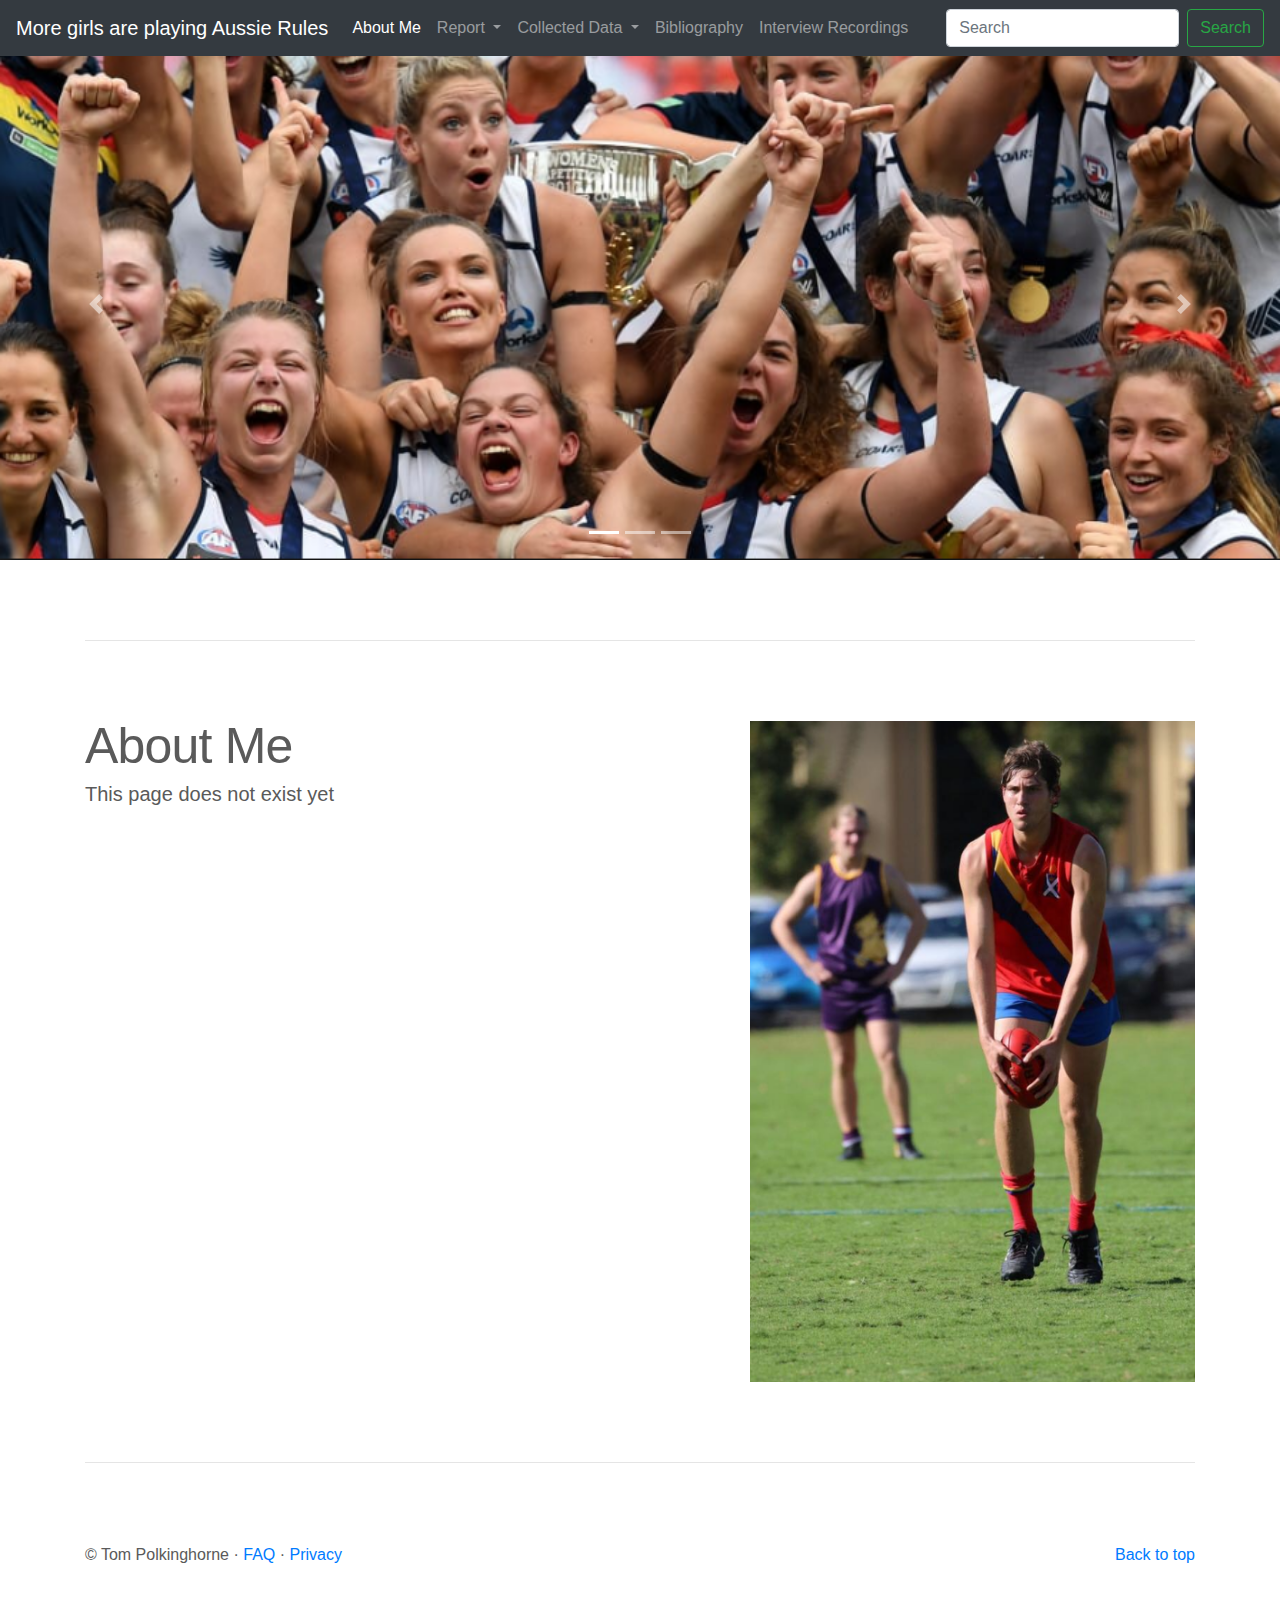
==== index.html @ 3255f3d1 "Hosting my files for MMOS" ====
<!doctype html>
<html lang="en">
  <head>
    <meta charset="utf-8">
    <meta name="viewport" content="width=device-width, initial-scale=1, shrink-to-fit=no">
    <meta name="description" content="">
    <meta name="author" content="">
    <link rel="icon" href="./images/favicon.ico">

    <title>Carousel Template for Bootstrap</title>

    <!-- Bootstrap core CSS -->
    <link href="./css/bootstrap.min.css" rel="stylesheet">

    <!-- Custom styles for this template -->
    <link href="./css/carousel.css" rel="stylesheet">
    <link href="./css/index.css" rel="stylesheet">

  </head>
  <body>

    <header>
      <nav class="navbar navbar-expand-md navbar-dark fixed-top bg-dark">
        <a class="navbar-brand" href="index.html">More girls are playing Aussie Rules</a>
        <button class="navbar-toggler" type="button" data-toggle="collapse" data-target="#navbarCollapse" aria-controls="navbarCollapse" aria-expanded="false" aria-label="Toggle navigation">
          <span class="navbar-toggler-icon"></span>
        </button>
        <div class="collapse navbar-collapse" id="navbarCollapse">
          <ul class="navbar-nav mr-auto">
            <li class="nav-item active">
              <a class="nav-link" href="index.html">About Me</a>
            </li>
            <li class="nav-item dropdown">
            <a class="nav-link dropdown-toggle" href="#" id="navbarDropdown" role="button" data-toggle="dropdown" aria-haspopup="true" aria-expanded="false">
              Report
            </a>
            <div class="dropdown-menu" aria-labelledby="navbarDropdown">
              <a class="dropdown-item" href="constraints.html">Constraints</a>
              <a class="dropdown-item" href="scope.html">Scope of Solution</a>
              <a class="dropdown-item" href="hypothesis.html">Hypothesis</a>
              <a class="dropdown-item" href="justification.html">Justification</a>
              <a class="dropdown-item" href="conclusion.html">Conclusion</a>
              </div>
            </li>
            <li class="nav-item dropdown">
            <a class="nav-link dropdown-toggle" href="#" id="navbarDropdown" role="button" data-toggle="dropdown" aria-haspopup="true" aria-expanded="false">
              Collected Data
            </a>
            <div class="dropdown-menu" aria-labelledby="navbarDropdown">
              <a class="dropdown-item" href="primary.html">Primary Data</a>
              <a class="dropdown-item" href="secondary.html">Secondary Data</a>
              </div>
            </li>
            <li class="nav-item">
              <a class="nav-link" href="bibliography.html">Bibliography</a>
            </li>
            <li class="nav-item">
              <a class="nav-link" href="interview.html">Interview Recordings</a>
            </li>
          </ul>
          <form class="form-inline mt-2 mt-md-0">
            <input class="form-control mr-sm-2" type="text" placeholder="Search" aria-label="Search">
            <button class="btn btn-outline-success my-2 my-sm-0" type="submit">Search</button>
          </form>
        </div>
      </nav>
    </header>

    <main role="main">

      <div id="demo" class="carousel slide" data-ride="carousel">

  <!-- Indicators -->
  <ul class="carousel-indicators">
    <li data-target="#demo" data-slide-to="0" class="active"></li>
    <li data-target="#demo" data-slide-to="1"></li>
    <li data-target="#demo" data-slide-to="2"></li>
  </ul>

  <!-- The slideshow -->
  <div class="carousel-inner">
    <div class="carousel-item active">
      <img src="./images/adelaide.jpg" alt="Los Angeles" width="1100" height="500">
    </div>
    <div class="carousel-item">
      <img src="./images/brisbane.jpg" alt="Chicago" width="1100" height="500">
    </div>
    <div class="carousel-item">
      <img src="./images/fremantle.jpg" alt="New York" width="1100" height="500">
    </div>
  </div>
  <!-- Left and right controls -->
  <a class="carousel-control-prev" href="#demo" data-slide="prev">
    <span class="carousel-control-prev-icon"></span>
  </a>
  <a class="carousel-control-next" href="#demo" data-slide="next">
    <span class="carousel-control-next-icon"></span>
  </a>
</div>


      <!-- Marketing messaging and featurettes
      ================================================== -->
      <!-- Wrap the rest of the page in another container to center all the content. -->

      <div class="container marketing">

      <hr class="featurette-divider">

        <div class="row featurette">
          <div class="col-md-7">
            <h2 class="featurette-heading">About Me</h2>
            <p class="lead">This page does not exist yet</p>
          </div>
          <div class="col-md-5">
            <img class="featurette-image img-fluid mx-auto" src="./images/tompolk.jpg" alt="Generic placeholder image">
          </div>
        </div>

        <hr class="featurette-divider">



      </div><!-- /.container -->


      <!-- FOOTER -->
      <footer class="container">
        <p class="float-right"><a href="#">Back to top</a></p>
        <p>&copy; Tom Polkinghorne &middot; <a href="faq.html">FAQ</a> &middot; <a href="privacy.html">Privacy</a></p>
      </footer>
    </main>

    <!-- Bootstrap core JavaScript
    ================================================== -->
    <!-- Placed at the end of the document so the pages load faster -->
    <script src="https://code.jquery.com/jquery-3.3.1.slim.min.js" integrity="sha384-q8i/X+965DzO0rT7abK41JStQIAqVgRVzpbzo5smXKp4YfRvH+8abtTE1Pi6jizo" crossorigin="anonymous"></script>
   <script>window.jQuery || document.write('<script src="jquery-slim.min.js"><\/script>')</script>
   <script src="./js/popper.min.js"></script>
   <script src="./js/bootstrap.min.js"></script>
   <!-- Just to make our placeholder images work. Don't actually copy the next line! -->
   <script src="./js/holder.min.js"></script>
 </body>
</html>
---- css/carousel.css ----
/* GLOBAL STYLES
-------------------------------------------------- */
/* Padding below the footer and lighter body text */

body {
  padding-top: 3rem;
  padding-bottom: 3rem;
  color: #5a5a5a;
}


/* CUSTOMIZE THE CAROUSEL
-------------------------------------------------- */

/* Carousel base class */
.carousel {
  margin-bottom: 4rem;
}
/* Since positioning the image, we need to help out the caption */
.carousel-caption {
  bottom: 3rem;
  z-index: 10;
}

/* Declare heights because of positioning of img element */
.carousel-item {
  height: 32rem;
  background-color: #777;
}
.carousel-item > img {
  position: absolute;
  top: 0;
  left: 0;
  min-width: 100%;
  height: 32rem;
}


/* MARKETING CONTENT
-------------------------------------------------- */

/* Center align the text within the three columns below the carousel */
.marketing .col-lg-4 {
  margin-bottom: 1.5rem;
  text-align: center;
}
.marketing h2 {
  font-weight: 400;
}
.marketing .col-lg-4 p {
  margin-right: .75rem;
  margin-left: .75rem;
}


/* Featurettes
------------------------- */

.featurette-divider {
  margin: 5rem 0; /* Space out the Bootstrap <hr> more */
}

/* Thin out the marketing headings */
.featurette-heading {
  font-weight: 300;
  line-height: 1;
  letter-spacing: -.05rem;
}


/* RESPONSIVE CSS
-------------------------------------------------- */

@media (min-width: 40em) {
  /* Bump up size of carousel content */
  .carousel-caption p {
    margin-bottom: 1.25rem;
    font-size: 1.25rem;
    line-height: 1.4;
  }

  .featurette-heading {
    font-size: 50px;
  }
}

@media (min-width: 62em) {
  .featurette-heading {
    margin-top: 7rem;
  }
}
---- css/index.css ----
#carousel1 {
  background: url("http://www.vswans.com.au/files/11169502_10205990753122308_5594855597846672958_o.jpg");
  background-size:cover;
  background-repeat: no-repeat;
  background-position: 30% 20%;
}

#carousel2{
  background: url("");
  background-size:cover;
  background-repeat: no-repeat;
  background-position: 60% 10%;

}

#carousel3{
  background: url("");
  background-size:cover;
  background-repeat: no-repeat;
  background-position: 50% 30%;

}

.featurette-heading {
  margin-top: 0 !important;
}
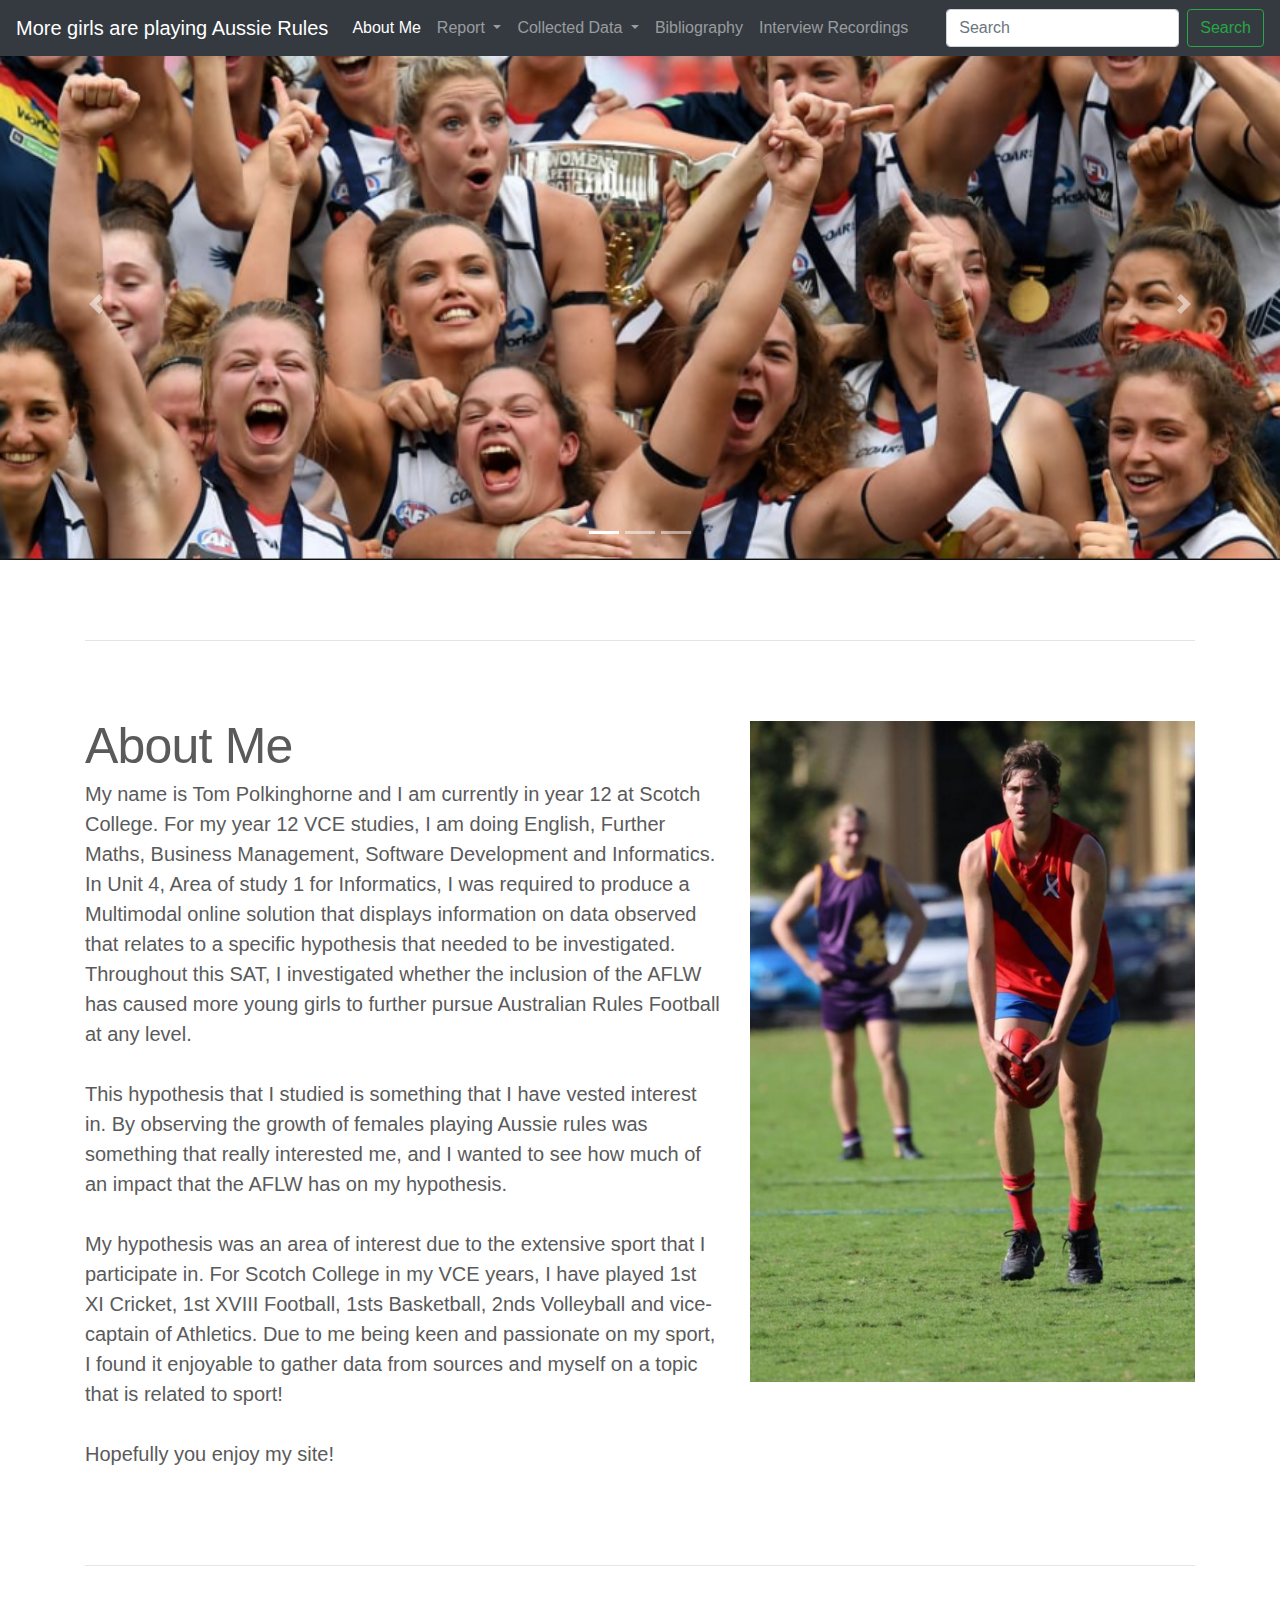
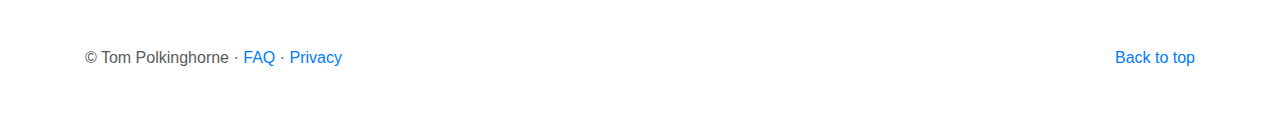
==== commit 556e79ca: "index changes" ====
--- a/index.html
+++ b/index.html
@@ -7,7 +7,7 @@
     <meta name="author" content="">
     <link rel="icon" href="./images/favicon.ico">
 
-    <title>Carousel Template for Bootstrap</title>
+    <title>About Us</title>
 
     <!-- Bootstrap core CSS -->
     <link href="./css/bootstrap.min.css" rel="stylesheet">
@@ -110,7 +110,11 @@
         <div class="row featurette">
           <div class="col-md-7">
             <h2 class="featurette-heading">About Me</h2>
-            <p class="lead">This page does not exist yet</p>
+              <p class="lead">My name is Tom Polkinghorne and I am currently in year 12 at Scotch College. For my year 12 VCE studies, I am doing English, Further Maths, Business Management, Software Development and Informatics. In Unit 4, Area of study 1 for Informatics, I was required to produce a Multimodal online solution that displays information on data observed that relates to a specific hypothesis that needed to be investigated. Throughout this SAT, I investigated whether the inclusion of the AFLW has caused more young girls to further pursue Australian Rules Football at any level.<br><br>
+              This hypothesis that I studied is something that I have vested interest in. By observing the growth of females playing Aussie rules was something that really interested me, and I wanted to see how much of an impact that the AFLW has on my hypothesis.<br><br>
+              My hypothesis was an area of interest due to the extensive sport that I participate in. For Scotch College in my VCE years, I have played 1st XI Cricket, 1st XVIII Football, 1sts Basketball, 2nds Volleyball and vice-captain of Athletics. Due to me being keen and passionate on my sport, I found it enjoyable to gather data from sources and myself on a topic that is related to sport!<br><br>
+              Hopefully you enjoy my site!
+              </p>
           </div>
           <div class="col-md-5">
             <img class="featurette-image img-fluid mx-auto" src="./images/tompolk.jpg" alt="Generic placeholder image">
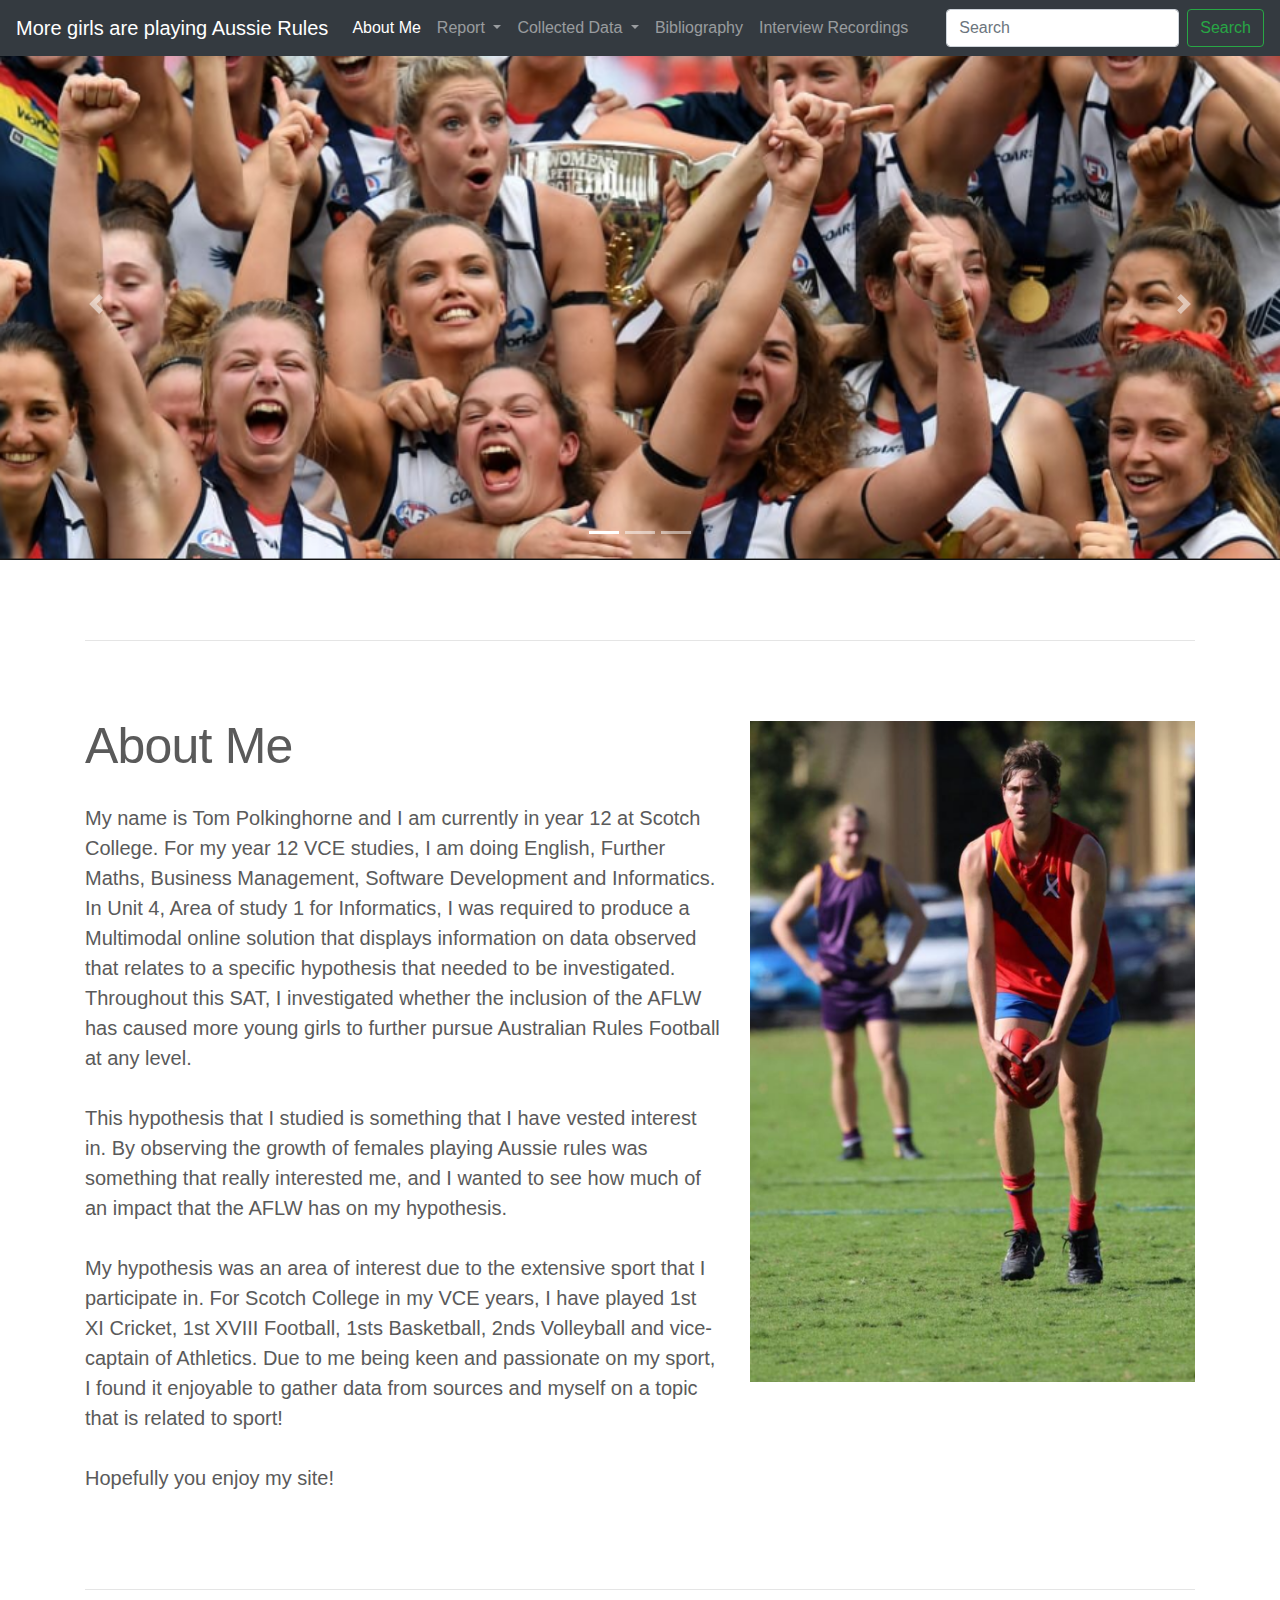
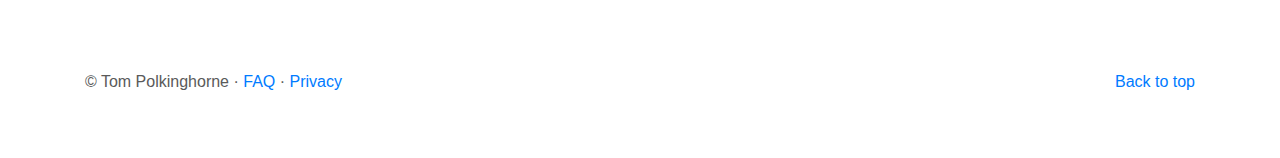
==== commit 12ea9a21: "more changes" ====
--- a/index.html
+++ b/index.html
@@ -7,7 +7,7 @@
     <meta name="author" content="">
     <link rel="icon" href="./images/favicon.ico">
 
-    <title>About Us</title>
+    <title>About Me</title>
 
     <!-- Bootstrap core CSS -->
     <link href="./css/bootstrap.min.css" rel="stylesheet">
@@ -109,7 +109,7 @@
 
         <div class="row featurette">
           <div class="col-md-7">
-            <h2 class="featurette-heading">About Me</h2>
+            <h2 class="featurette-heading">About Me</h2><br>
               <p class="lead">My name is Tom Polkinghorne and I am currently in year 12 at Scotch College. For my year 12 VCE studies, I am doing English, Further Maths, Business Management, Software Development and Informatics. In Unit 4, Area of study 1 for Informatics, I was required to produce a Multimodal online solution that displays information on data observed that relates to a specific hypothesis that needed to be investigated. Throughout this SAT, I investigated whether the inclusion of the AFLW has caused more young girls to further pursue Australian Rules Football at any level.<br><br>
               This hypothesis that I studied is something that I have vested interest in. By observing the growth of females playing Aussie rules was something that really interested me, and I wanted to see how much of an impact that the AFLW has on my hypothesis.<br><br>
               My hypothesis was an area of interest due to the extensive sport that I participate in. For Scotch College in my VCE years, I have played 1st XI Cricket, 1st XVIII Football, 1sts Basketball, 2nds Volleyball and vice-captain of Athletics. Due to me being keen and passionate on my sport, I found it enjoyable to gather data from sources and myself on a topic that is related to sport!<br><br>
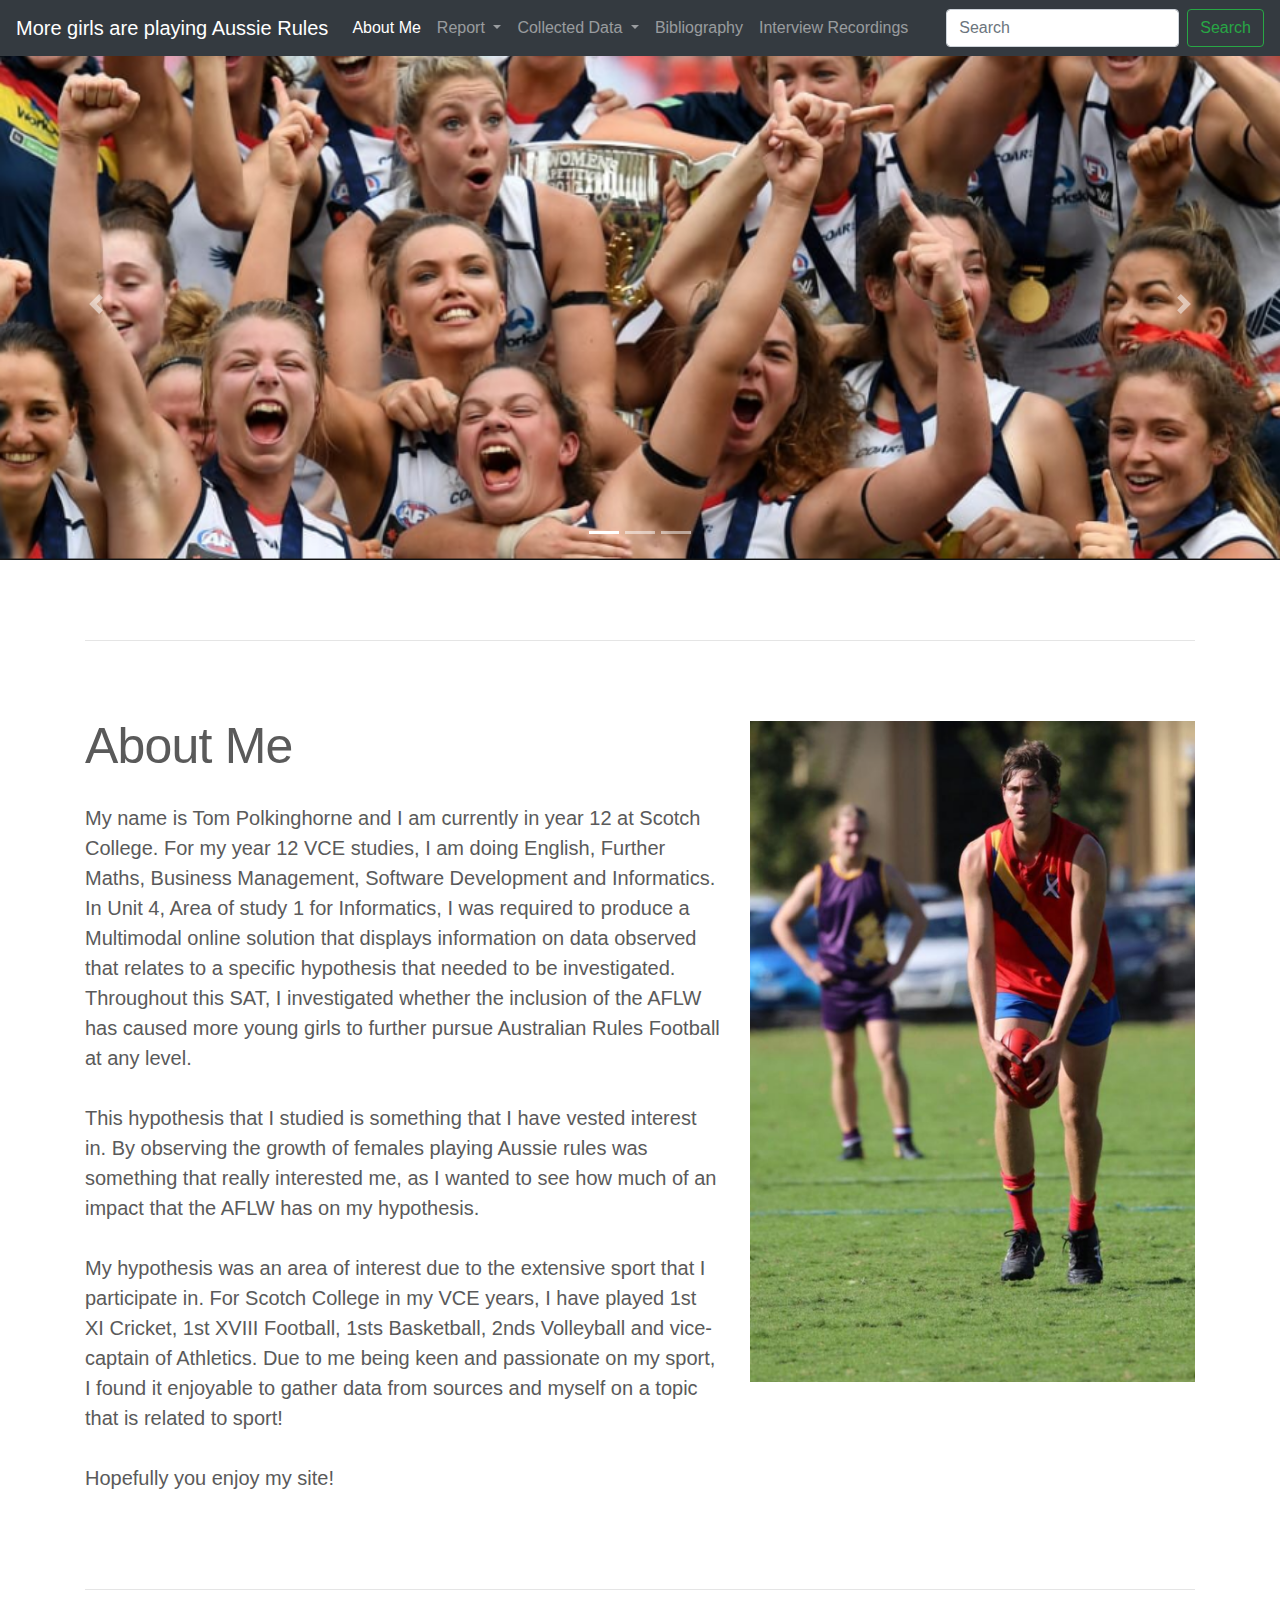
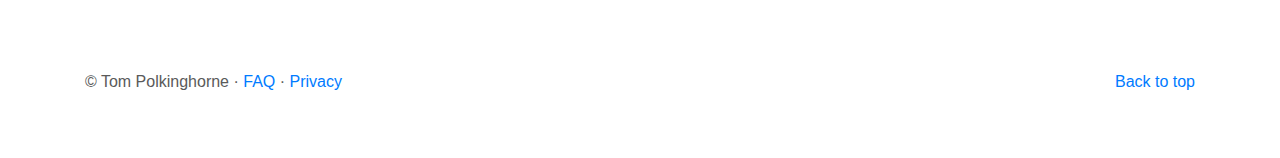
==== commit 83b0b51e: "as" ====
--- a/index.html
+++ b/index.html
@@ -111,7 +111,7 @@
           <div class="col-md-7">
             <h2 class="featurette-heading">About Me</h2><br>
               <p class="lead">My name is Tom Polkinghorne and I am currently in year 12 at Scotch College. For my year 12 VCE studies, I am doing English, Further Maths, Business Management, Software Development and Informatics. In Unit 4, Area of study 1 for Informatics, I was required to produce a Multimodal online solution that displays information on data observed that relates to a specific hypothesis that needed to be investigated. Throughout this SAT, I investigated whether the inclusion of the AFLW has caused more young girls to further pursue Australian Rules Football at any level.<br><br>
-              This hypothesis that I studied is something that I have vested interest in. By observing the growth of females playing Aussie rules was something that really interested me, and I wanted to see how much of an impact that the AFLW has on my hypothesis.<br><br>
+              This hypothesis that I studied is something that I have vested interest in. By observing the growth of females playing Aussie rules was something that really interested me, as I wanted to see how much of an impact that the AFLW has on my hypothesis.<br><br>
               My hypothesis was an area of interest due to the extensive sport that I participate in. For Scotch College in my VCE years, I have played 1st XI Cricket, 1st XVIII Football, 1sts Basketball, 2nds Volleyball and vice-captain of Athletics. Due to me being keen and passionate on my sport, I found it enjoyable to gather data from sources and myself on a topic that is related to sport!<br><br>
               Hopefully you enjoy my site!
               </p>
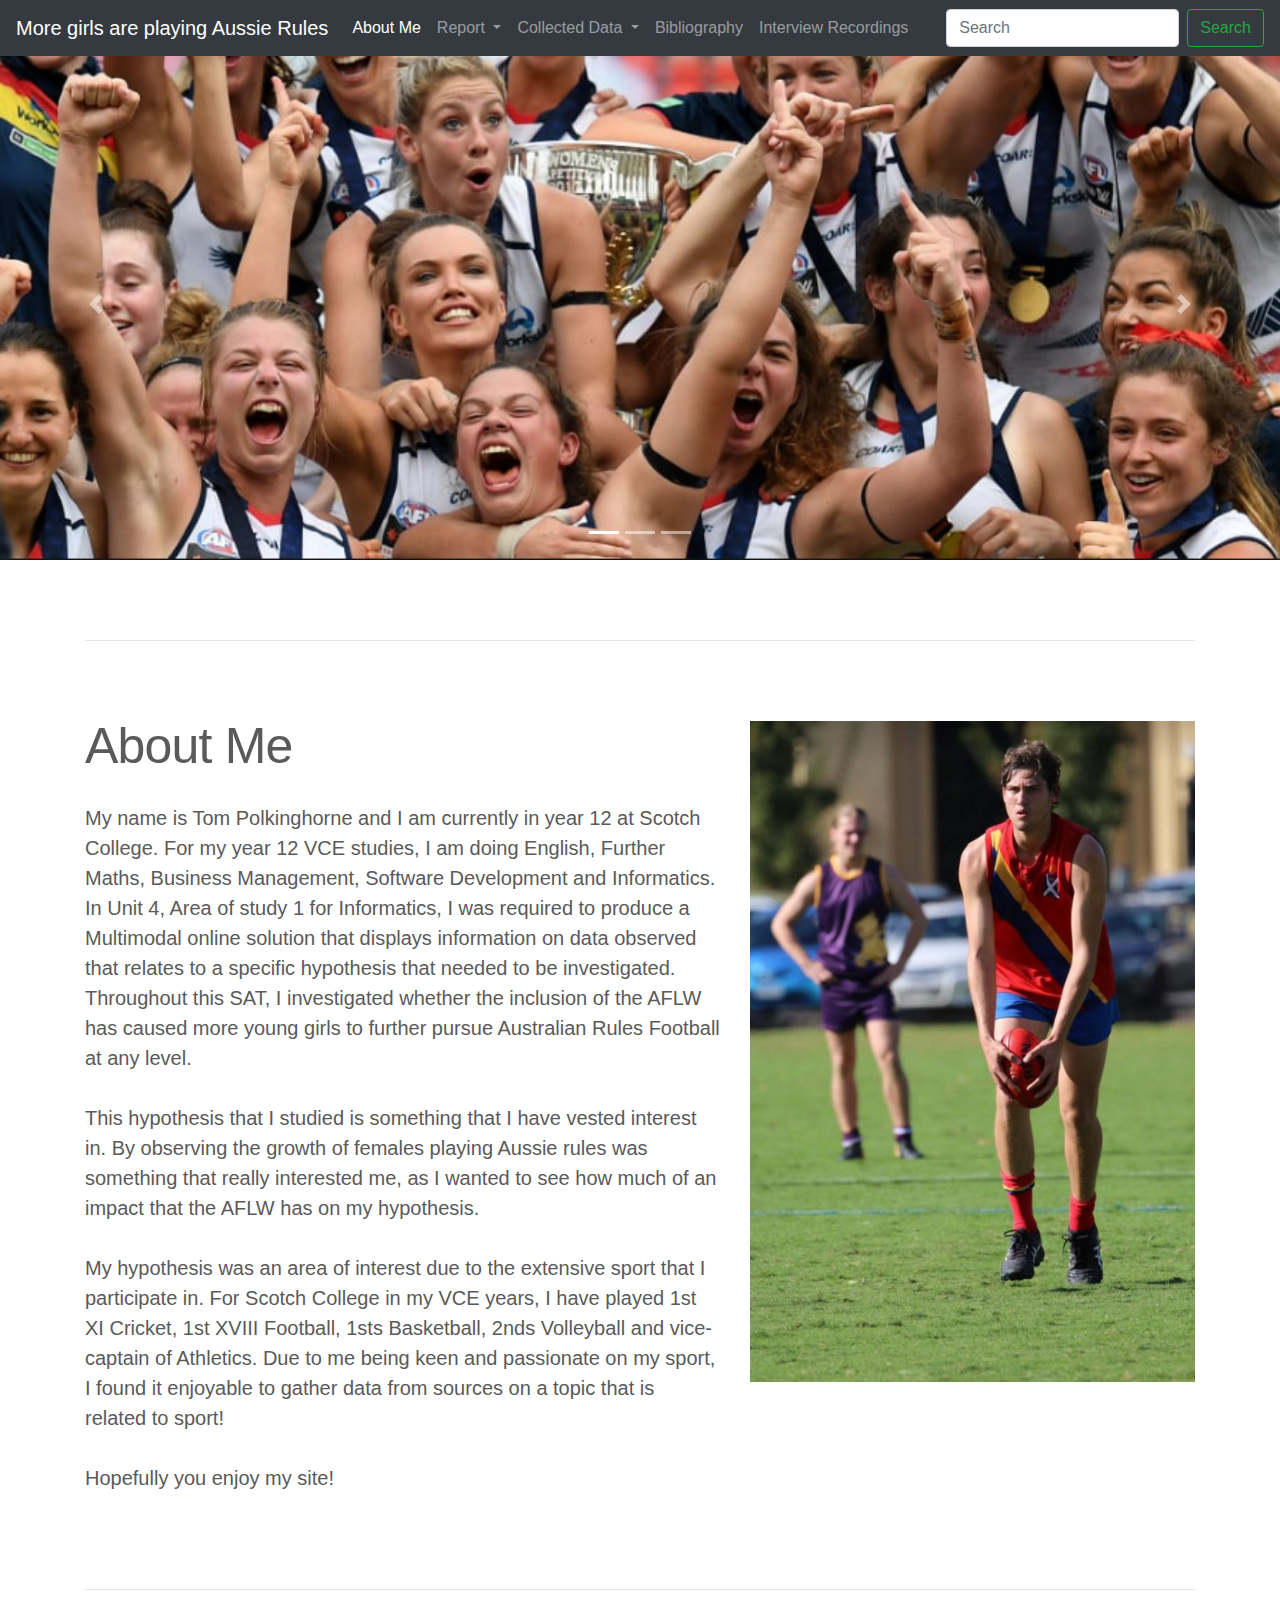
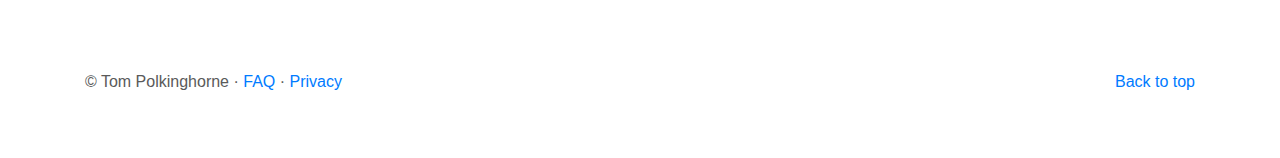
==== commit b3a210e4: "removed word" ====
--- a/index.html
+++ b/index.html
@@ -112,7 +112,7 @@
             <h2 class="featurette-heading">About Me</h2><br>
               <p class="lead">My name is Tom Polkinghorne and I am currently in year 12 at Scotch College. For my year 12 VCE studies, I am doing English, Further Maths, Business Management, Software Development and Informatics. In Unit 4, Area of study 1 for Informatics, I was required to produce a Multimodal online solution that displays information on data observed that relates to a specific hypothesis that needed to be investigated. Throughout this SAT, I investigated whether the inclusion of the AFLW has caused more young girls to further pursue Australian Rules Football at any level.<br><br>
               This hypothesis that I studied is something that I have vested interest in. By observing the growth of females playing Aussie rules was something that really interested me, as I wanted to see how much of an impact that the AFLW has on my hypothesis.<br><br>
-              My hypothesis was an area of interest due to the extensive sport that I participate in. For Scotch College in my VCE years, I have played 1st XI Cricket, 1st XVIII Football, 1sts Basketball, 2nds Volleyball and vice-captain of Athletics. Due to me being keen and passionate on my sport, I found it enjoyable to gather data from sources and myself on a topic that is related to sport!<br><br>
+              My hypothesis was an area of interest due to the extensive sport that I participate in. For Scotch College in my VCE years, I have played 1st XI Cricket, 1st XVIII Football, 1sts Basketball, 2nds Volleyball and vice-captain of Athletics. Due to me being keen and passionate on my sport, I found it enjoyable to gather data from sources on a topic that is related to sport!<br><br>
               Hopefully you enjoy my site!
               </p>
           </div>
